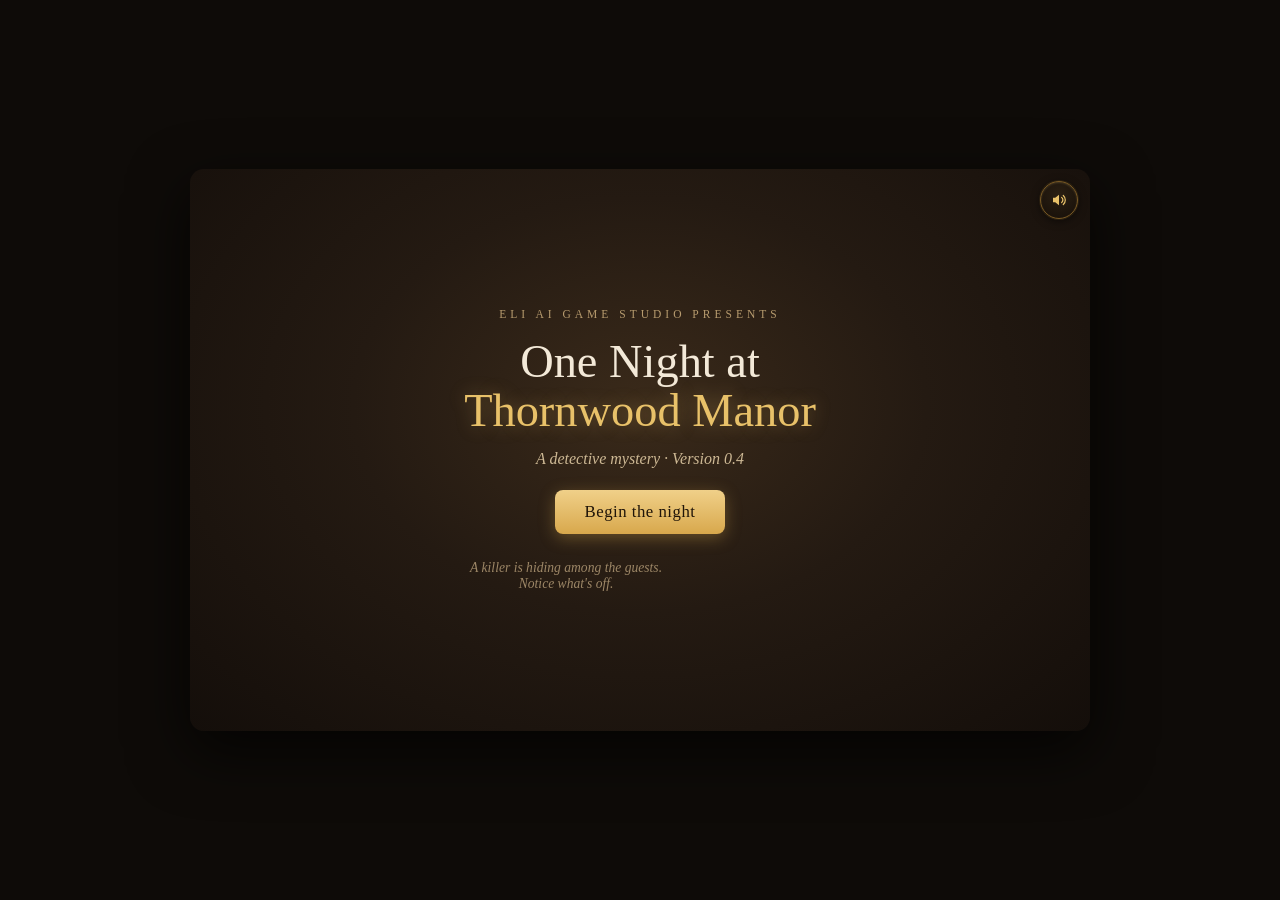
==== game/index.html @ fec0972e "Module 7 COMPLETE: World Builder unlocked, game -> Version 0.4 Eli art-directed his game's whole loo" ====
<!DOCTYPE html>
<!--
  One Night at Thornwood Manor — Version 0.1
  A tiny playable slice designed by Eli (Creative Director).
  Built by Claude Code (Lead Engineer) in Module 2 — One-Shot Power.

  This is just ONE page, ONE stylesheet, and ONE script. No frameworks.
  Software can be simple.
-->
<html lang="en">
<head>
  <meta charset="UTF-8" />
  <meta name="viewport" content="width=device-width, initial-scale=1.0" />
  <title>One Night at Thornwood Manor — v0.4</title>
  <link rel="stylesheet" href="style.css" />
</head>
<body>

  <!-- The whole game lives inside this frame -->
  <main id="game">

    <!-- Sound on/off. Some browsers only allow sound after you click, so
         the tick and murmur begin once you press "Begin the night". -->
    <button id="mute-btn" title="Sound on / off" aria-label="Sound on / off">
      <svg class="ico-sound" viewBox="0 0 24 24" width="18" height="18" fill="none"
           stroke="currentColor" stroke-width="1.6" stroke-linecap="round"
           stroke-linejoin="round" aria-hidden="true">
        <path d="M4 9v6h3l5 4V5L7 9H4z" fill="currentColor" stroke="none" />
        <path d="M15.5 8.5a5 5 0 0 1 0 7" />
        <path d="M17.7 6a8 8 0 0 1 0 12" />
      </svg>
    </button>

    <!-- ============ TITLE SCREEN ============ -->
    <section id="title-screen" class="screen active">
      <div class="title-inner">
        <p class="kicker">Eli AI Game Studio presents</p>
        <h1>One Night at<br /><span class="gold">Thornwood Manor</span></h1>
        <p class="subtitle">A detective mystery &middot; Version&nbsp;0.4</p>
        <button class="btn" id="begin-btn">Begin the night</button>
        <p class="hint">A killer is hiding among the guests. Notice what's off.</p>
      </div>
    </section>

    <!-- ============ STORY / INTRO SCREEN ============ -->
    <section id="story-screen" class="screen">
      <div class="story-inner">
        <p id="story-text" class="story-text"></p>
        <button class="btn" id="story-next">Continue</button>
      </div>
    </section>

    <!-- ============ THE FOYER (the playable room) ============ -->
    <section id="room-screen" class="screen">

      <!-- The room itself: warm, cozy, hiding one thing that's wrong -->
      <div class="room" id="foyer">
        <div class="room-label">The Grand Foyer &middot; Thornwood Manor</div>

        <!-- The SET: painted entirely in CSS (shapes + light, no image files).
             It sits BEHIND the clickable objects and ignores clicks, so the
             game plays exactly as before — it just looks like a real room now.
             Warm firelight (Version A) fights cold moonlight (a little of B). -->
        <div class="scene" aria-hidden="true">
          <div class="wall"></div>
          <div class="floor"></div>
          <div class="rug"></div>
          <div class="moonbeam"></div>
          <div class="doorway"></div>
          <!-- The grand golden chandelier — Eli's "grand & rich" centerpiece
               (Module 7). Gold arms, warm candle-glow, a slow sway. -->
          <div class="chandelier">
            <div class="chandelier-glow"></div>
            <div class="chandelier-body">
              <span class="candle"></span>
              <span class="candle"></span>
              <span class="candle"></span>
              <span class="candle"></span>
              <span class="candle"></span>
            </div>
          </div>
          <div class="hearth"><div class="chimney"></div><div class="fire-glow"></div></div>
          <div class="frame"></div>
          <div class="window"></div>
          <!-- A coat rack with a draped cloak, under the coat-rack hotspot. -->
          <div class="coatrack"><span class="cloak"></span></div>
          <!-- The great grandfather (longcase) clock, standing deep in the
               shadowy corner under the clock hotspot. Kept dark on purpose so
               the "notice what's off" puzzle stays fair. -->
          <div class="grandclock"><div class="case"></div><div class="face"></div><div class="pendulum"></div></div>
          <div class="firelight"></div>
          <div class="moonlight"></div>
          <!-- Warm light cast down from the chandelier, breathing on its own. -->
          <div class="chandelier-cast"></div>
          <div class="shadow-corner"></div>
          <div class="vignette"></div>
        </div>

        <!-- Clickable things in the room. Each has a data-object name.
             The great clock is tucked into a shadowy corner and dimmed
             (class "dim") so it blends in — you have to notice it yourself. -->
        <!-- The room's objects, now DRAWN (SVG line-art) instead of cartoon
             emojis. Each icon is sized in "em", so the existing font-size rules
             still control it — meaning the dimmed clock stays small and hidden,
             and NOTHING moved. currentColor keeps them the room's warm cream.
             (Eli's Module 6 prompt: real objects, same style, still clickable,
             don't move anything, keep the clock hidden.) -->
        <button class="hotspot" data-object="guests" style="left:14%; top:56%;">
          <svg viewBox="0 0 24 24" width="1em" height="1em" fill="none" stroke="currentColor" stroke-width="1.4" stroke-linecap="round" stroke-linejoin="round" aria-hidden="true">
            <path d="M4 4h5l-.7 4.2a1.9 1.9 0 0 1-3.6 0z" fill="currentColor" stroke="none"/><path d="M6.5 8.4V13"/><path d="M4.7 13h3.6"/>
            <path d="M15 4h5l-.7 4.2a1.9 1.9 0 0 1-3.6 0z" fill="currentColor" stroke="none"/><path d="M17.5 8.4V13"/><path d="M15.7 13h3.6"/>
          </svg><span>Guests</span></button>
        <button class="hotspot dim" data-object="fireplace" style="left:33%; top:62%;">
          <svg viewBox="0 0 24 24" width="1em" height="1em" fill="none" stroke="currentColor" stroke-width="1.4" stroke-linecap="round" stroke-linejoin="round" aria-hidden="true">
            <path d="M2.5 7h19"/><rect x="4.5" y="7" width="15" height="14" rx="1"/>
            <path d="M12 19c-2 0-3.3-1.4-3.3-3.2 0-1.7 1.2-2.6 1.7-3.6.35 1 .9.9 1.1.1.25-1.1-.3-1.9.25-2.9.6 1.3 3.5 2.4 3.5 5.1C15.3 17.5 14 19 12 19z" fill="currentColor" stroke="none"/>
          </svg><span>Fireplace</span></button>
        <button class="hotspot dim" data-object="portrait" style="left:50%; top:28%;">
          <svg viewBox="0 0 24 24" width="1em" height="1em" fill="none" stroke="currentColor" stroke-width="1.4" stroke-linecap="round" stroke-linejoin="round" aria-hidden="true">
            <rect x="4" y="3" width="16" height="18" rx="1"/><rect x="6.5" y="5.5" width="11" height="13"/>
            <circle cx="12" cy="10" r="2.1" fill="currentColor" stroke="none"/><path d="M8.2 17c0-2.3 1.7-3.6 3.8-3.6s3.8 1.3 3.8 3.6"/>
          </svg><span>Portrait</span></button>
        <button class="hotspot" data-object="coats" style="left:72%; top:58%;">
          <svg viewBox="0 0 24 24" width="1em" height="1em" fill="none" stroke="currentColor" stroke-width="1.4" stroke-linecap="round" stroke-linejoin="round" aria-hidden="true">
            <line x1="12" y1="3.6" x2="12" y2="19"/><circle cx="12" cy="3" r="1.1" fill="currentColor" stroke="none"/>
            <path d="M12 6.6c2.6 0 3 1.6 3 3.2"/><path d="M12 6.6c-2.6 0-3 1.6-3 3.2"/>
            <path d="M9 20l1.5-2M15 20l-1.5-2M12 19v1"/>
            <path d="M15 10c1.6 1.1 1.9 4.2 1 6.6h-2.2c-.7-2.1-.7-4.6.1-6.4z" fill="currentColor" stroke="none" opacity="0.8"/>
          </svg><span>Coat rack</span></button>
        <button class="hotspot dim" data-object="clock" style="left:9%; top:84%;">
          <svg viewBox="0 0 24 24" width="1em" height="1em" fill="none" stroke="currentColor" stroke-width="1.4" stroke-linecap="round" stroke-linejoin="round" aria-hidden="true">
            <rect x="7" y="2.5" width="10" height="19" rx="1.5"/><circle cx="12" cy="7.8" r="3.1"/>
            <path d="M12 7.8V6.1M12 7.8l1.5 1"/><path d="M12 13v2"/><circle cx="12" cy="16.6" r="1.5"/>
          </svg><span>&nbsp;</span></button>
        <button class="hotspot door" data-object="door" style="left:88%; top:40%;">
          <svg viewBox="0 0 24 24" width="1em" height="1em" fill="none" stroke="currentColor" stroke-width="1.4" stroke-linecap="round" stroke-linejoin="round" aria-hidden="true">
            <path d="M5 21V8.5a7 7 0 0 1 14 0V21"/><path d="M4 21h16"/>
            <path d="M8.5 8a3.5 3.5 0 0 1 7 0"/><circle cx="15.8" cy="13" r="0.95" fill="currentColor" stroke="none"/>
          </svg><span>Way deeper</span></button>
      </div>

      <!-- The detective's tools: what you're looking at, and what you've found -->
      <div class="panel">
        <div class="examine">
          <h2>Examine</h2>
          <p id="examine-text">You stand in the warm glow of the foyer. Click things to look closely, Detective.</p>
          <!-- The brass dial appears here when you click the door. -->
          <div id="dial"></div>
        </div>

        <div class="notebook">
          <h2>Detective's Notebook</h2>
          <ul id="clue-list">
            <li class="empty">No clues yet. Look closer.</li>
          </ul>
        </div>
      </div>
    </section>

    <!-- ============ WIN SCREEN ============ -->
    <section id="win-screen" class="screen">
      <div class="win-inner">
        <h1 class="gold">The way opens.</h1>
        <p id="win-text"></p>
        <p class="win-tag">The night has only begun&hellip;</p>
        <p class="version-note">That's <strong>Version&nbsp;0.4</strong> — your game with a real face: light, atmosphere, and a grand manor you art-directed yourself.</p>
        <button class="btn" id="replay-btn">Play again</button>
      </div>
    </section>

  </main>

  <!-- Our one script that makes everything work -->
  <script src="script.js"></script>
</body>
</html>
---- game/style.css ----
/* =====================================================================
   One Night at Thornwood Manor — Version 0.1
   Style: Warm · Elegant · Quietly Unsettling  (Eli's art direction)

   The look: warm lamplight and gold, with cool shadow creeping in at the
   edges. The warmth lowers your guard — so the ONE thing that's off hits
   harder. That contrast is the whole point.
   ===================================================================== */

/* ---- The basics ---- */
* {
  box-sizing: border-box;
  margin: 0;
  padding: 0;
}

body {
  font-family: Georgia, "Times New Roman", serif;
  background: #0e0b08; /* deep shadow behind the whole game */
  color: #f3e9d8;
  display: flex;
  justify-content: center;
  align-items: center;
  min-height: 100vh;
  padding: 16px;
}

/* The game frame — a cozy lit rectangle in the dark */
#game {
  position: relative;
  width: 100%;
  max-width: 900px;
  aspect-ratio: 16 / 10;
  border-radius: 14px;
  overflow: hidden;
  box-shadow: 0 20px 60px rgba(0, 0, 0, 0.7);
  /* a warm center that fades to shadow at the edges (a vignette) */
  background:
    radial-gradient(ellipse at 50% 42%, #3a2a1a 0%, #241a12 45%, #140e0a 100%);
}

/* ---- Screens: only one is visible at a time ---- */
.screen {
  position: absolute;
  inset: 0;
  display: none;
  flex-direction: column;
  justify-content: center;
  align-items: center;
  text-align: center;
  padding: 32px;
}
.screen.active {
  display: flex;
}

/* ---- Shared bits ---- */
.gold {
  color: #e8c169;
  text-shadow: 0 0 18px rgba(232, 193, 105, 0.35);
}

.btn {
  margin-top: 22px;
  padding: 12px 30px;
  font-family: Georgia, serif;
  font-size: 1.05rem;
  color: #201509;
  background: linear-gradient(#f0d089, #d8a84c);
  border: none;
  border-radius: 8px;
  cursor: pointer;
  letter-spacing: 0.5px;
  box-shadow: 0 4px 16px rgba(216, 168, 76, 0.35);
  transition: transform 0.12s ease, box-shadow 0.12s ease;
}
.btn:hover {
  transform: translateY(-2px);
  box-shadow: 0 6px 22px rgba(216, 168, 76, 0.55);
}

/* ---- Title screen ---- */
.kicker {
  text-transform: uppercase;
  letter-spacing: 4px;
  font-size: 0.72rem;
  color: #b79b6e;
  margin-bottom: 18px;
}
h1 {
  font-size: 2.9rem;
  line-height: 1.05;
  font-weight: normal;
}
.subtitle {
  margin-top: 14px;
  color: #cdb894;
  font-style: italic;
}
.hint {
  margin-top: 26px;
  font-size: 0.85rem;
  color: #9c8666;
  font-style: italic;
  max-width: 30ch;
}

/* ---- Story screen ---- */
.story-text {
  font-size: 1.35rem;
  line-height: 1.6;
  max-width: 34ch;
  color: #f3e9d8;
  min-height: 5em;
}

/* ---- The room ---- */
#room-screen {
  flex-direction: row;
  padding: 0;
  align-items: stretch;
}

.room {
  position: relative;
  flex: 1.55;
  /* warm floor + wall, a fire-lit party room */
  background:
    radial-gradient(ellipse at 50% 38%, rgba(255, 214, 140, 0.22), transparent 60%),
    linear-gradient(#2e2013 0%, #241a12 55%, #1a1109 100%);
  border-right: 2px solid #0c0906;
}

.room-label {
  position: absolute;
  top: 14px;
  left: 0;
  right: 0;
  text-align: center;
  font-style: italic;
  font-size: 0.85rem;
  color: #c9ac78;
  letter-spacing: 1px;
}

/* Each thing you can click on in the room */
.hotspot {
  position: absolute;
  transform: translate(-50%, -50%);
  display: flex;
  flex-direction: column;
  align-items: center;
  gap: 4px;
  background: transparent;
  border: none;
  cursor: pointer;
  font-size: 2.4rem;
  color: #f3e9d8;
  filter: drop-shadow(0 3px 6px rgba(0, 0, 0, 0.6));
  transition: transform 0.15s ease;
}
.hotspot span {
  font-size: 0.7rem;
  font-family: Georgia, serif;
  letter-spacing: 0.5px;
  background: rgba(20, 14, 9, 0.7);
  padding: 2px 8px;
  border-radius: 10px;
  opacity: 0;
  transition: opacity 0.15s ease;
}
.hotspot:hover {
  transform: translate(-50%, -50%) scale(1.15);
}
.hotspot:hover span {
  opacity: 1;
}

/* The clock hides in shadow until you spot it — smaller and faded so it
   blends into the dark corner. This is the "Notice What's Off" pillar:
   the clue is in plain sight, but only if you really look. */
.hotspot.dim {
  opacity: 0.4;
  font-size: 1.6rem;
}

/* The clock gets a subtle "look at me" glow ONLY after you've noticed it.
   Before that, it must blend in — the player has to spot it themselves. */
.hotspot.noticed {
  opacity: 1;
  font-size: 2.4rem;
  animation: pulse 1.8s ease-in-out infinite;
}
@keyframes pulse {
  0%, 100% { filter: drop-shadow(0 0 4px rgba(120, 170, 220, 0.4)); }
  50%      { filter: drop-shadow(0 0 16px rgba(120, 170, 220, 0.9)); }
}

/* The door pulses gold once it's unlocked */
.hotspot.door.unlocked {
  animation: pulse-gold 1.6s ease-in-out infinite;
}
@keyframes pulse-gold {
  0%, 100% { filter: drop-shadow(0 0 5px rgba(232, 193, 105, 0.5)); }
  50%      { filter: drop-shadow(0 0 20px rgba(232, 193, 105, 1)); }
}

/* =====================================================================
   THE SET — the room, painted in pure CSS (Module 3, Change #3).
   "Warm & Polished, with a little Moody & Cinematic." Cozy golden firelight
   and wood, plus cold moonlight and shadow creeping in so it never feels safe.
   Every layer ignores clicks (pointer-events: none) so the game is unchanged.
   ===================================================================== */
.scene {
  position: absolute;
  inset: 0;
  z-index: 0;
  overflow: hidden;
  pointer-events: none;
}

/* Wood-paneled wall (top ~62%) with vertical wainscot lines + a chair rail. */
.wall {
  position: absolute;
  left: 0; right: 0; top: 0; height: 62%;
  background:
    /* deep mahogany grain */
    repeating-linear-gradient(90deg, rgba(0,0,0,0.22) 0 2px, transparent 2px 86px),
    /* a faint gilt pinstripe between the panels */
    repeating-linear-gradient(90deg, rgba(201,162,74,0.06) 43px 45px, transparent 45px 86px),
    /* rich, warm mahogany wood */
    linear-gradient(#4a3020 0%, #3a2416 58%, #2a1810 100%);
  box-shadow: inset 0 -8px 14px rgba(0,0,0,0.5), inset 0 44px 70px rgba(120,72,30,0.10);
}
.wall::before { /* gilded crown molding running along the top of the wall */
  content: "";
  position: absolute;
  left: 0; right: 0; top: 0; height: 8px;
  background: linear-gradient(#e8c169, #c9a24a 45%, #7a5a24);
  box-shadow: 0 3px 8px rgba(0,0,0,0.45);
}
.wall::after { /* the chair rail — a gilded molding line near the floor */
  content: "";
  position: absolute;
  left: 0; right: 0; bottom: 0; height: 6px;
  background: linear-gradient(#c9a24a, #8a6a2e 40%, #241a10);
}

/* The floor — dark wood planks receding into the dark. */
.floor {
  position: absolute;
  left: 0; right: 0; top: 62%; bottom: 0;
  background:
    repeating-linear-gradient(90deg, rgba(0,0,0,0.24) 0 3px, transparent 3px 64px),
    linear-gradient(#3a2413 0%, #241609 70%, #140c06 100%);
}

/* A warm patterned rug on the floor. */
.rug {
  position: absolute;
  left: 50%; top: 82%;
  transform: translate(-50%, -50%);
  width: 54%; height: 26%;
  border-radius: 50%;
  background:
    /* faint concentric weave */
    repeating-radial-gradient(ellipse at center, transparent 0 7px, rgba(0,0,0,0.05) 7px 9px),
    radial-gradient(ellipse at center, rgba(185,45,52,0.5), rgba(120,28,34,0.42) 55%, rgba(78,20,24,0.5) 72%, transparent 78%);
  box-shadow: inset 0 0 34px rgba(0,0,0,0.5), inset 0 0 0 5px rgba(201,162,74,0.16);
}
.rug::before { /* an ornate gold border ring woven into the rug */
  content: "";
  position: absolute;
  inset: 12% 9%;
  border-radius: 50%;
  border: 2px solid rgba(201,162,74,0.3);
  box-shadow: inset 0 0 0 4px rgba(120,28,34,0.35), inset 0 0 0 6px rgba(201,162,74,0.12);
}
.rug::after { /* a woven medallion in the centre */
  content: "";
  position: absolute;
  top: 50%; left: 50%;
  transform: translate(-50%, -50%);
  width: 32%; height: 50%;
  border-radius: 50%;
  background: radial-gradient(ellipse at center, rgba(201,162,74,0.22), rgba(185,45,52,0.12) 55%, transparent 68%);
  box-shadow: 0 0 0 2px rgba(201,162,74,0.16);
}

/* An arched oak doorway — the "way deeper". Sits under the 🚪 hotspot. */
.doorway {
  position: absolute;
  left: 88%; top: 45%;
  transform: translate(-50%, -50%);
  width: 8%; height: 39%;
  background: linear-gradient(#1c130b, #0a0705);
  border: 3px solid #3a2c18;
  border-radius: 46px 46px 4px 4px;
  box-shadow: inset 0 0 22px rgba(0,0,0,0.85), 0 6px 18px rgba(0,0,0,0.55);
}
.doorway::before { /* a gilded arched frame around the door */
  content: "";
  position: absolute;
  inset: -6px;
  border: 2px solid #7a5a24;
  border-radius: 50px 50px 5px 5px;
  box-shadow: 0 0 0 1px rgba(201,162,74,0.25), inset 0 0 10px rgba(0,0,0,0.6);
}
.doorway::after { /* two sunken panels + a faint warm sliver at the seam */
  content: "";
  position: absolute;
  inset: 12% 20% 7% 20%;
  border: 1px solid rgba(201,162,74,0.20);
  border-radius: 28px 28px 2px 2px;
  background:
    linear-gradient(90deg, transparent 47%, rgba(255,180,90,0.10) 49% 51%, transparent 53%),
    linear-gradient(180deg, rgba(255,240,210,0.04), transparent 34%);
}

/* The grand golden chandelier hanging over the foyer — Eli's "grand & rich"
   centerpiece (Module 7). A gold ring, five candle-flames, a warm halo, and a
   slow sway. Pure CSS, no images. Sits behind the clickable objects (z-index 0)
   so gameplay is unchanged. */
.chandelier {
  position: absolute;
  top: -1%; left: 50%;
  width: 22%; height: 26%;
  transform: translateX(-50%);
  transform-origin: top center;
  animation: sway 7s ease-in-out infinite;
}
.chandelier::before { /* the chain up to the ceiling */
  content: "";
  position: absolute;
  top: 0; left: 50%;
  transform: translateX(-50%);
  width: 2px; height: 30%;
  background: linear-gradient(#2a2012, #c9a24a);
}
.chandelier-glow { /* the warm pool of candlelight it throws */
  position: absolute;
  top: 12%; left: 50%;
  transform: translateX(-50%);
  width: 210%; height: 210%;
  background: radial-gradient(ellipse at 50% 34%,
              rgba(255,196,104,0.20), rgba(255,168,66,0.06) 46%, transparent 66%);
  animation: glowpulse 3.8s ease-in-out infinite;
}
.chandelier-body { /* the gold frame */
  position: absolute;
  top: 30%; left: 50%;
  transform: translateX(-50%);
  width: 74%; height: 42%;
  border: 2px solid #c9a24a;
  border-top: none;
  border-radius: 8px 8px 52% 52% / 8px 8px 90% 90%;
  box-shadow: inset 0 0 10px rgba(201,162,74,0.4), 0 3px 10px rgba(0,0,0,0.5);
}
.chandelier-body::before { /* the top gold crown ring */
  content: "";
  position: absolute;
  top: -7px; left: 50%;
  transform: translateX(-50%);
  width: 32%; height: 10px;
  border: 2px solid #c9a24a;
  border-radius: 50%;
}
.candle { /* a candle-flame on the ring */
  position: absolute;
  top: 62%;
  width: 7px; height: 7px;
  border-radius: 50%;
  background: radial-gradient(circle at 50% 40%, #fff3c4, #ffbb4a 55%, #e8781e 82%, transparent);
  box-shadow: 0 0 9px 3px rgba(255,172,74,0.6);
  animation: flicker 1.6s ease-in-out infinite;
}
.candle:nth-child(1) { left: 6%;  animation-delay: 0s;    }
.candle:nth-child(2) { left: 28%; animation-delay: 0.4s;  }
.candle:nth-child(3) { left: 50%; top: 52%; animation-delay: 0.8s; }
.candle:nth-child(4) { left: 72%; animation-delay: 0.25s; }
.candle:nth-child(5) { left: 92%; animation-delay: 0.6s;  }
@keyframes sway {
  0%, 100% { transform: translateX(-50%) rotate(-1deg); }
  50%      { transform: translateX(-50%) rotate(1deg); }
}

/* The fireplace — a dark hearth with a living, flickering fire. Under the 🔥. */
.hearth {
  position: absolute;
  left: 33%; top: 55%;
  transform: translate(-50%, -50%);
  width: 20%; height: 22%;
  background: linear-gradient(#1a120b, #0d0805);
  border: 4px solid #2e2114;
  border-radius: 8px 8px 4px 4px;
  /* gold jambs + lintel framing the fire opening */
  box-shadow: inset 0 0 20px rgba(0,0,0,0.9), inset 0 0 0 3px rgba(201,162,74,0.28);
}
.hearth::before { /* a grand mantel shelf with a gold cornice, overhanging the fire */
  content: "";
  position: absolute;
  top: -16%; left: -20%; right: -20%;
  height: 14%;
  background: linear-gradient(#5a4224, #3a2a16 60%, #2e2114);
  border-top: 2px solid #e8c169;
  border-bottom: 2px solid #7a5a24;
  border-radius: 4px;
  box-shadow: 0 5px 12px rgba(0,0,0,0.55), inset 0 1px 0 rgba(232,193,105,0.4);
}
.hearth .chimney { /* a grand chimney breast rising from the mantel to the ceiling */
  position: absolute;
  bottom: 116%; left: 15%; right: 15%;
  height: 188%;
  background:
    linear-gradient(90deg, rgba(0,0,0,0.28), transparent 14%, transparent 86%, rgba(0,0,0,0.3)),
    linear-gradient(#4a3524, #372817);
  border-left: 2px solid #7a5a24;
  border-right: 2px solid #7a5a24;
  border-radius: 2px;
  box-shadow: inset 0 0 18px rgba(0,0,0,0.45), 0 0 0 1px rgba(201,162,74,0.12);
}
.hearth .chimney::before { /* a gilded cornice where the breast meets the ceiling */
  content: "";
  position: absolute;
  top: 0; left: -8%; right: -8%;
  height: 5%;
  background: linear-gradient(#5a4224, #2e2114);
  border-top: 2px solid #c9a24a;
  border-radius: 2px;
  box-shadow: 0 2px 6px rgba(0,0,0,0.4);
}
.hearth::after { /* warm glow spilling into the room */
  content: "";
  position: absolute;
  left: 50%; top: 45%;
  transform: translate(-50%, -50%);
  width: 360%; height: 360%;
  background: radial-gradient(ellipse at center, rgba(255,150,60,0.18), transparent 62%);
  animation: glowpulse 3.4s ease-in-out infinite;
}
.fire-glow {
  position: absolute;
  inset: 28% 16% 8% 16%;
  border-radius: 40% 40% 30% 30%;
  background: radial-gradient(ellipse at 50% 85%, #ffd27a, #ff8a1e 38%, #c23c08 68%, transparent 80%);
  filter: blur(3px);
  animation: flicker 1.5s ease-in-out infinite;
}
@keyframes flicker {
  0%, 100% { opacity: 0.85; transform: scaleY(1); }
  25%      { opacity: 1;    transform: scaleY(1.07); }
  50%      { opacity: 0.72; transform: scaleY(0.95); }
  75%      { opacity: 0.95; transform: scaleY(1.03); }
}
@keyframes glowpulse {
  0%, 100% { opacity: 0.8; }
  50%      { opacity: 1; }
}

/* A gilded portrait frame on the wall, under the 🖼️ hotspot. */
.frame {
  position: absolute;
  left: 50%; top: 28%;
  transform: translate(-50%, -50%);
  width: 12%; height: 23%;
  background: linear-gradient(#2b2233, #1a1426);
  border: 6px solid #7a5a24;
  border-radius: 4px;
  box-shadow: 0 0 0 2px #3a2c14, 0 6px 20px rgba(0,0,0,0.6), inset 0 0 26px rgba(0,0,0,0.7);
}

/* A tall window with cold night beyond it — the source of the moonlight. */
.window {
  position: absolute;
  top: 8%; left: 69%;
  width: 14%; height: 34%;
  background: linear-gradient(#2b3856, #1a2440);
  border: 4px solid #241a12;
  border-radius: 7px 7px 0 0;
  box-shadow: 0 0 26px rgba(150,180,230,0.22), inset 0 0 18px rgba(0,0,0,0.5);
}
.window::before { /* window bars (muntins): a cross of panes */
  content: "";
  position: absolute;
  inset: 0;
  background:
    linear-gradient(90deg, transparent 47%, #241a12 47% 53%, transparent 53%),
    linear-gradient(180deg, transparent 47%, #241a12 47% 53%, transparent 53%);
}

/* A cold shaft of moonlight falling from the window across the room. */
.moonbeam {
  position: absolute;
  top: 9%; left: 58%;
  width: 22%; height: 74%;
  background: linear-gradient(180deg, rgba(160,190,235,0.18), rgba(160,190,235,0.05) 65%, transparent);
  transform: skewX(-16deg);
  filter: blur(3px);
}

/* The great grandfather clock, standing in the shadowy corner under the clock
   hotspot (Module 7). Painted DARK so it stays hidden — you have to look for it,
   the same fairness rule Eli set in Module 6. Faint firelight just catches the
   brass face if you look closely. */
.grandclock {
  position: absolute;
  left: 9%; top: 78%;
  transform: translate(-50%, -50%);
  width: 8%; height: 42%;
}
.grandclock .case { /* the tall mahogany case with an arched hood */
  position: absolute;
  inset: 0;
  background: linear-gradient(#241810, #150d07);
  border: 2px solid #2e2013;
  border-radius: 46% 46% 4px 4px / 13% 13% 2px 2px;
  box-shadow: inset 0 0 14px rgba(0,0,0,0.8);
}
.grandclock .face { /* the brass clock face near the top of the hood */
  position: absolute;
  top: 5%; left: 50%;
  transform: translateX(-50%);
  width: 66%; aspect-ratio: 1;
  border-radius: 50%;
  background: radial-gradient(circle at 50% 45%, #4a3c20, #241a0e 72%);
  border: 2px solid #4a3818;
  box-shadow: inset 0 0 6px rgba(0,0,0,0.7);
}
.grandclock .pendulum { /* the pendulum bob, swinging slowly in the waist */
  position: absolute;
  bottom: 16%; left: 50%;
  width: 15%; aspect-ratio: 1;
  border-radius: 50%;
  background: radial-gradient(circle, #5a4622, #2e2210);
  opacity: 0.75;
  transform-origin: 50% -240%;
  animation: pendulum 2.4s ease-in-out infinite;
}
@keyframes pendulum {
  0%, 100% { transform: translateX(-50%) rotate(6deg); }
  50%      { transform: translateX(-50%) rotate(-6deg); }
}

/* A coat rack with a draped cloak, under the coat-rack hotspot (Module 7). */
.coatrack {
  position: absolute;
  left: 72%; top: 55%;
  transform: translate(-50%, -50%);
  width: 9%; height: 36%;
}
.coatrack::before { /* the mahogany pole */
  content: "";
  position: absolute;
  left: 50%; top: 0;
  transform: translateX(-50%);
  width: 3px; height: 100%;
  background: linear-gradient(#4a3320, #2a1c10);
  box-shadow: 1px 0 2px rgba(0,0,0,0.5);
}
.coatrack::after { /* the tripod base on the floor */
  content: "";
  position: absolute;
  left: 50%; bottom: 0;
  transform: translateX(-50%);
  width: 52%; height: 5%;
  border-radius: 50%;
  background: radial-gradient(ellipse at center, #3a2818, transparent 72%);
}
.coatrack .cloak { /* a deep-crimson cloak hanging on a gold hook */
  position: absolute;
  top: 12%; left: 50%;
  width: 66%; height: 58%;
  background: linear-gradient(160deg, #5a1f24, #3a1418 58%, #240c10);
  border-radius: 46% 22% 38% 52% / 62% 30% 44% 72%;
  box-shadow: inset 0 0 12px rgba(0,0,0,0.55), inset 6px 0 10px rgba(0,0,0,0.4);
  transform: rotate(4deg);
}
.coatrack .cloak::before { /* the little gold hook it hangs from */
  content: "";
  position: absolute;
  top: -10%; left: -6%;
  width: 22%; height: 22%;
  border: 2px solid #c9a24a;
  border-bottom: none; border-left: none;
  border-radius: 0 60% 0 0;
}

/* Two lights fighting: warm firelight from the left, cold moonlight from the
   right. This is "A with a bit of B" made of light. */
.firelight {
  position: absolute; inset: 0;
  background: radial-gradient(ellipse at 30% 62%, rgba(255,150,60,0.16), transparent 48%);
  animation: firelightpulse 2.6s ease-in-out infinite;
}
/* An irregular flicker, so the firelight jitters on the room like a real fire. */
@keyframes firelightpulse {
  0%   { opacity: 0.82; }
  18%  { opacity: 1;    }
  33%  { opacity: 0.74; }
  48%  { opacity: 0.96; }
  66%  { opacity: 0.80; }
  82%  { opacity: 0.92; }
  100% { opacity: 0.85; }
}
/* The chandelier's warm pool spilling down into the room, breathing slowly and
   OFFSET from the fire — so the two light sources feel alive independently. */
.chandelier-cast {
  position: absolute; inset: 0;
  background: radial-gradient(ellipse 62% 56% at 50% 5%,
              rgba(255,196,110,0.15), rgba(255,170,70,0.05) 40%, transparent 66%);
  animation: chandelierpulse 5s ease-in-out infinite;
}
@keyframes chandelierpulse {
  0%, 100% { opacity: 0.72; }
  50%      { opacity: 1;    }
}
.moonlight {
  position: absolute; inset: 0;
  background: radial-gradient(ellipse at 72% 22%, rgba(150,180,230,0.12), transparent 46%);
}

/* Deep shadow pooling in the bottom-left corner — where the clock hides. It
   keeps the "Notice What's Off" puzzle honest AND adds the cinematic dread. */
.shadow-corner {
  position: absolute;
  left: 0; bottom: 0;
  width: 30%; height: 38%;
  background: radial-gradient(ellipse at 0% 100%, rgba(0,0,0,0.62), transparent 72%);
}

/* A heavy vignette closing in on the edges (the "bit of B"). */
.vignette {
  position: absolute; inset: 0;
  background: radial-gradient(ellipse at 42% 46%, transparent 38%, rgba(8,5,3,0.5) 82%, rgba(3,2,1,0.85) 100%);
}

/* Keep the clickable objects and the label ABOVE the painted set. */
.room-label { z-index: 3; }
.hotspot { z-index: 2; }

/* ---- The side panel: Examine + Notebook ---- */
.panel {
  flex: 1;
  display: flex;
  flex-direction: column;
  background: linear-gradient(#1c140d, #140e08);
  padding: 22px 20px;
  gap: 20px;
  overflow-y: auto;
}
.panel h2 {
  font-size: 0.78rem;
  text-transform: uppercase;
  letter-spacing: 2px;
  color: #b79b6e;
  margin-bottom: 10px;
  border-bottom: 1px solid #3a2c1c;
  padding-bottom: 6px;
  font-weight: normal;
}
.examine p {
  font-size: 1rem;
  line-height: 1.55;
  color: #ede1cc;
}

/* ---- The brass dial (the door's code entry, built into the room) ---- */
#dial {
  margin-top: 14px;
  display: flex;
  flex-wrap: wrap;
  gap: 8px;
  align-items: center;
}
.dial-input {
  font-family: Georgia, serif;
  font-size: 1.05rem;
  letter-spacing: 3px;
  padding: 8px 12px;
  width: 150px;
  color: #f3e9d8;
  background: #120c07;
  border: 1px solid #6b5325;
  border-radius: 6px;
  outline: none;
}
.dial-input:focus {
  border-color: #e8c169;
  box-shadow: 0 0 10px rgba(232, 193, 105, 0.35);
}
.dial-btn {
  font-family: Georgia, serif;
  font-size: 0.95rem;
  padding: 8px 18px;
  color: #201509;
  background: linear-gradient(#f0d089, #d8a84c);
  border: none;
  border-radius: 6px;
  cursor: pointer;
  box-shadow: 0 3px 12px rgba(216, 168, 76, 0.3);
  transition: transform 0.12s ease;
}
.dial-btn:hover { transform: translateY(-2px); }
.dial-msg {
  flex-basis: 100%;
  margin: 2px 0 0;
  min-height: 1em;
  font-style: italic;
  font-size: 0.9rem;
  color: #cf9b7a;
}

.notebook { flex: 1; }
#clue-list {
  list-style: none;
}
#clue-list li {
  font-size: 0.95rem;
  line-height: 1.45;
  padding: 8px 10px;
  margin-bottom: 8px;
  background: rgba(232, 193, 105, 0.08);
  border-left: 3px solid #e8c169;
  border-radius: 4px;
}
#clue-list li.empty {
  background: transparent;
  border-left: 3px solid #3a2c1c;
  color: #7d6b4e;
  font-style: italic;
}

/* ---- Win screen ---- */
.win-inner { max-width: 40ch; }
.win-inner h1 { font-size: 2.6rem; margin-bottom: 18px; }
#win-text {
  font-size: 1.15rem;
  line-height: 1.6;
  color: #ede1cc;
}
.win-tag {
  margin-top: 20px;
  font-style: italic;
  color: #c9ac78;
  font-size: 1.2rem;
}
.version-note {
  margin-top: 26px;
  font-size: 0.85rem;
  color: #9c8666;
}

/* ---- Sound on/off button ---- */
#mute-btn {
  position: absolute;
  top: 12px;
  right: 12px;
  z-index: 10;
  width: 38px;
  height: 38px;
  display: flex;
  align-items: center;
  justify-content: center;
  line-height: 1;
  /* A little brass fixture on the wall — warm shadow, a brass rim, and a
     glowing gold icon, so it matches the great clock and the gold accents
     instead of sitting on top of the game. */
  background: radial-gradient(circle at 50% 36%, #2a1f12, #160f09);
  border: 1px solid #7a5a24;
  border-radius: 50%;
  cursor: pointer;
  color: #e8c169;
  box-shadow: 0 0 0 1px rgba(58, 44, 20, 0.6),
              0 2px 8px rgba(0, 0, 0, 0.55),
              inset 0 1px 2px rgba(240, 208, 137, 0.18);
  transition: transform 0.12s ease, border-color 0.12s ease, color 0.12s ease;
}
#mute-btn:hover {
  transform: scale(1.1);
  border-color: #e8c169;
  color: #f0d089;
}

/* ---- Small screens ---- */
@media (max-width: 640px) {
  #game { aspect-ratio: auto; height: 88vh; }
  #room-screen { flex-direction: column; }
  .room { min-height: 45%; }
  h1 { font-size: 2rem; }
}
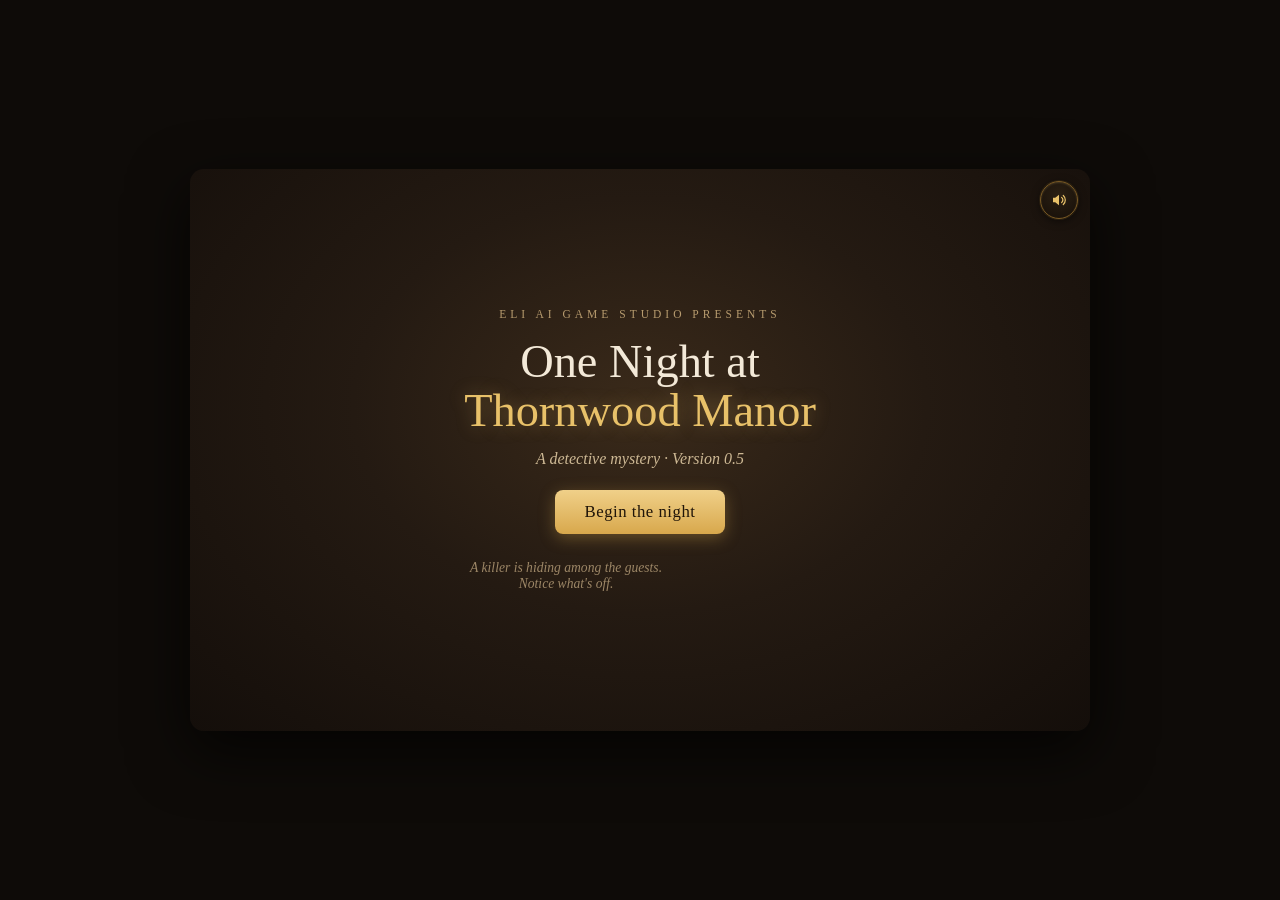
==== commit 8ced9656: "Module 8 COMPLETE: Game Designer unlocked, game -> Version 0.5 Eli designed his next room + puzzle h" ====
--- a/game/index.html
+++ b/game/index.html
@@ -11,7 +11,7 @@
 <head>
   <meta charset="UTF-8" />
   <meta name="viewport" content="width=device-width, initial-scale=1.0" />
-  <title>One Night at Thornwood Manor — v0.4</title>
+  <title>One Night at Thornwood Manor — v0.5</title>
   <link rel="stylesheet" href="style.css" />
 </head>
 <body>
@@ -36,7 +36,7 @@
       <div class="title-inner">
         <p class="kicker">Eli AI Game Studio presents</p>
         <h1>One Night at<br /><span class="gold">Thornwood Manor</span></h1>
-        <p class="subtitle">A detective mystery &middot; Version&nbsp;0.4</p>
+        <p class="subtitle">A detective mystery &middot; Version&nbsp;0.5</p>
         <button class="btn" id="begin-btn">Begin the night</button>
         <p class="hint">A killer is hiding among the guests. Notice what's off.</p>
       </div>
@@ -163,7 +163,7 @@
         <h1 class="gold">The way opens.</h1>
         <p id="win-text"></p>
         <p class="win-tag">The night has only begun&hellip;</p>
-        <p class="version-note">That's <strong>Version&nbsp;0.4</strong> — your game with a real face: light, atmosphere, and a grand manor you art-directed yourself.</p>
+        <p class="version-note">That's <strong>Version&nbsp;0.5</strong> — sharpened by your own game-designer eye, with the setup for your next room quietly planted.</p>
         <button class="btn" id="replay-btn">Play again</button>
       </div>
     </section>
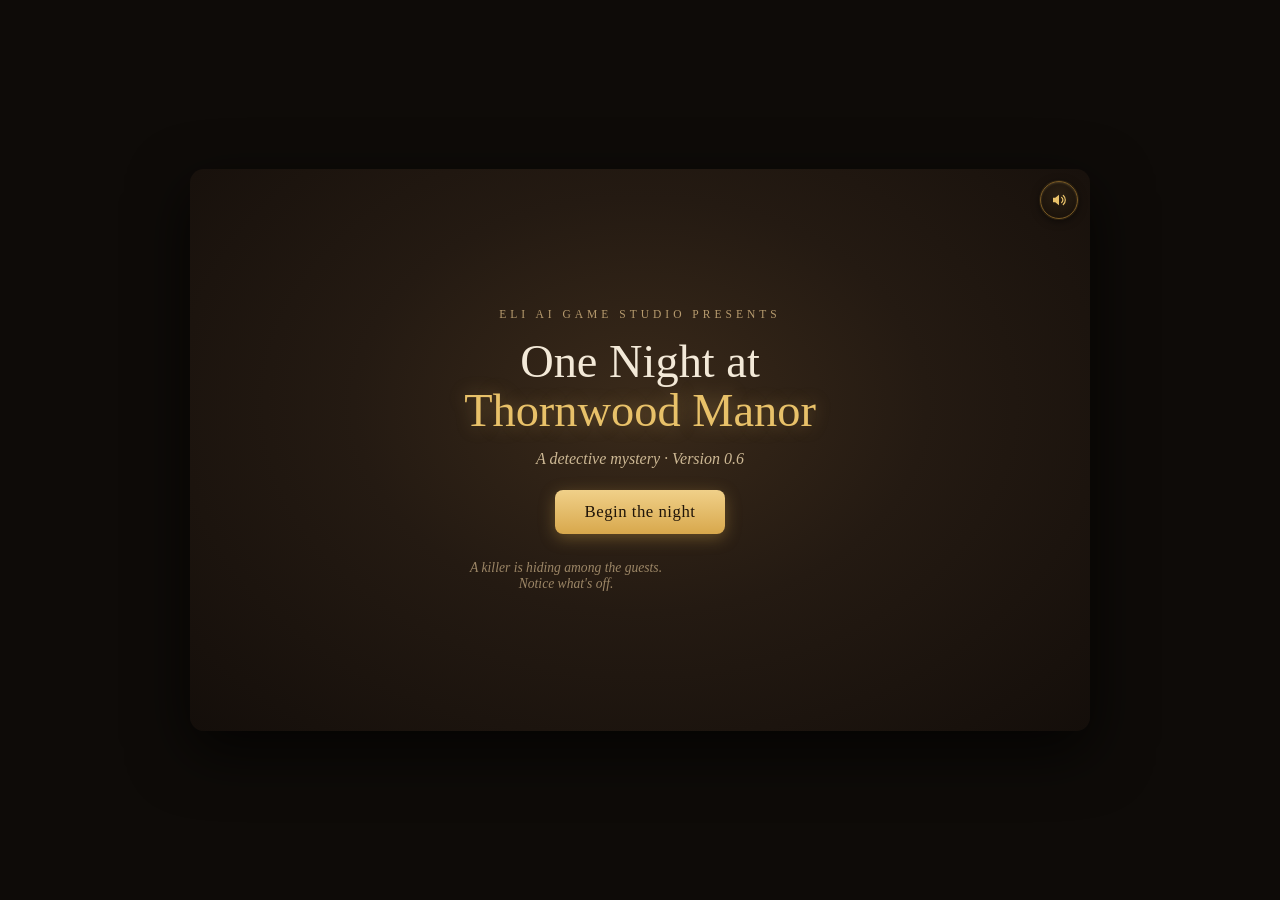
==== commit 06fbebdc: "Bonus Mission complete: Concept Artist unlocked, game -> Version 0.6 Eli finished the Paint Your Wor" ====
--- a/game/index.html
+++ b/game/index.html
@@ -11,7 +11,7 @@
 <head>
   <meta charset="UTF-8" />
   <meta name="viewport" content="width=device-width, initial-scale=1.0" />
-  <title>One Night at Thornwood Manor — v0.5</title>
+  <title>One Night at Thornwood Manor — v0.6</title>
   <link rel="stylesheet" href="style.css" />
 </head>
 <body>
@@ -36,7 +36,7 @@
       <div class="title-inner">
         <p class="kicker">Eli AI Game Studio presents</p>
         <h1>One Night at<br /><span class="gold">Thornwood Manor</span></h1>
-        <p class="subtitle">A detective mystery &middot; Version&nbsp;0.5</p>
+        <p class="subtitle">A detective mystery &middot; Version&nbsp;0.6</p>
         <button class="btn" id="begin-btn">Begin the night</button>
         <p class="hint">A killer is hiding among the guests. Notice what's off.</p>
       </div>
@@ -85,9 +85,11 @@
           <!-- A coat rack with a draped cloak, under the coat-rack hotspot. -->
           <div class="coatrack"><span class="cloak"></span></div>
           <!-- The great grandfather (longcase) clock, standing deep in the
-               shadowy corner under the clock hotspot. Kept dark on purpose so
+               shadowy corner under the clock hotspot. Now a REAL painted art
+               asset (assets/grandfather-clock.png) that Eli art-directed and
+               generated with AI in the Bonus Mission — kept dark on purpose so
                the "notice what's off" puzzle stays fair. -->
-          <div class="grandclock"><div class="case"></div><div class="face"></div><div class="pendulum"></div></div>
+          <div class="grandclock"></div>
           <div class="firelight"></div>
           <div class="moonlight"></div>
           <!-- Warm light cast down from the chandelier, breathing on its own. -->
@@ -144,6 +146,10 @@
         <div class="examine">
           <h2>Examine</h2>
           <p id="examine-text">You stand in the warm glow of the foyer. Click things to look closely, Detective.</p>
+          <!-- A real painted clue appears here when you find one (e.g. the gold
+               pocket watch under the portrait — an AI art asset Eli made in the
+               Bonus Mission). Hidden until there's something to show. -->
+          <img id="examine-image" alt="A clue you've found, seen up close" hidden />
           <!-- The brass dial appears here when you click the door. -->
           <div id="dial"></div>
         </div>
@@ -162,8 +168,14 @@
       <div class="win-inner">
         <h1 class="gold">The way opens.</h1>
         <p id="win-text"></p>
+        <!-- The KILLER's portrait — a real art asset Eli directed in the Bonus
+             Mission (assets/killer-portrait.png). Kept HIDDEN on purpose: showing
+             the killer's face would spoil the whole mystery, so — Eli's own
+             design call — she is loaded and reserved here for the future
+             UNMASKING ending, and never shown during play. -->
+        <img id="killer-reveal" class="killer-reveal" src="assets/killer-portrait.png" alt="The killer, unmasked — revealed only when the case is finally cracked" hidden />
         <p class="win-tag">The night has only begun&hellip;</p>
-        <p class="version-note">That's <strong>Version&nbsp;0.5</strong> — sharpened by your own game-designer eye, with the setup for your next room quietly planted.</p>
+        <p class="version-note">That's <strong>Version&nbsp;0.6</strong> — your first real art assets, painted by an AI you directed: a grandfather clock and a golden pocket-watch in the room, the host hung on the wall, and a killer kept hidden until the end.</p>
         <button class="btn" id="replay-btn">Play again</button>
       </div>
     </section>
--- a/game/style.css
+++ b/game/style.css
@@ -457,17 +457,29 @@
   50%      { opacity: 1; }
 }
 
-/* A gilded portrait frame on the wall, under the 🖼️ hotspot. */
+/* A gilded portrait frame on the wall, under the 🖼️ hotspot. It now holds a
+   REAL painted portrait of the murdered host — an AI art asset Eli directed in
+   the Bonus Mission (assets/host-portrait.png): the graying, grinning host
+   raising his golden goblet, mid-toast, the setup for the library-statue puzzle
+   he designed in Module 8. */
 .frame {
   position: absolute;
-  left: 50%; top: 28%;
+  left: 50%; top: 27%;
   transform: translate(-50%, -50%);
-  width: 12%; height: 23%;
+  width: 13%; height: 27%;
   background: linear-gradient(#2b2233, #1a1426);
+  background-image: url('assets/host-portrait.png');
+  background-size: cover;
+  background-position: center 22%;   /* keep his face + raised goblet in view */
   border: 6px solid #7a5a24;
   border-radius: 4px;
   box-shadow: 0 0 0 2px #3a2c14, 0 6px 20px rgba(0,0,0,0.6), inset 0 0 26px rgba(0,0,0,0.7);
 }
+
+/* The portrait hotspot no longer needs its placeholder picture-icon — a REAL
+   painted portrait of the host now fills the frame. Hide the icon so it doesn't
+   sit on his face, but keep the button's size and its clickable area intact. */
+.hotspot[data-object="portrait"] svg { opacity: 0; }
 
 /* A tall window with cold night beyond it — the source of the moonlight. */
 .window {
@@ -499,46 +511,26 @@
 }
 
 /* The great grandfather clock, standing in the shadowy corner under the clock
-   hotspot (Module 7). Painted DARK so it stays hidden — you have to look for it,
-   the same fairness rule Eli set in Module 6. Faint firelight just catches the
-   brass face if you look closely. */
+   hotspot. This is now a REAL painted art asset — Eli directed it and generated
+   it with AI in the Bonus Mission (assets/grandfather-clock.png). It replaces
+   the old CSS-drawn clock, but stays DARK so it hides in the shadowy corner —
+   the same fairness rule Eli set in Module 6. The brightness/contrast filter
+   sinks it into the gloom so you still have to LOOK to spot it; faint firelight
+   just catches its brass face if you lean in close. */
 .grandclock {
   position: absolute;
-  left: 9%; top: 78%;
+  left: 10%; top: 70%;
   transform: translate(-50%, -50%);
-  width: 8%; height: 42%;
-}
-.grandclock .case { /* the tall mahogany case with an arched hood */
-  position: absolute;
-  inset: 0;
-  background: linear-gradient(#241810, #150d07);
-  border: 2px solid #2e2013;
-  border-radius: 46% 46% 4px 4px / 13% 13% 2px 2px;
-  box-shadow: inset 0 0 14px rgba(0,0,0,0.8);
-}
-.grandclock .face { /* the brass clock face near the top of the hood */
-  position: absolute;
-  top: 5%; left: 50%;
-  transform: translateX(-50%);
-  width: 66%; aspect-ratio: 1;
-  border-radius: 50%;
-  background: radial-gradient(circle at 50% 45%, #4a3c20, #241a0e 72%);
-  border: 2px solid #4a3818;
-  box-shadow: inset 0 0 6px rgba(0,0,0,0.7);
-}
-.grandclock .pendulum { /* the pendulum bob, swinging slowly in the waist */
-  position: absolute;
-  bottom: 16%; left: 50%;
-  width: 15%; aspect-ratio: 1;
-  border-radius: 50%;
-  background: radial-gradient(circle, #5a4622, #2e2210);
-  opacity: 0.75;
-  transform-origin: 50% -240%;
-  animation: pendulum 2.4s ease-in-out infinite;
-}
-@keyframes pendulum {
-  0%, 100% { transform: translateX(-50%) rotate(6deg); }
-  50%      { transform: translateX(-50%) rotate(-6deg); }
+  width: 15%; height: 58%;               /* bigger, as the Director directed */
+  background-image: url('assets/grandfather-clock.png');
+  background-size: contain;
+  background-position: center bottom;
+  background-repeat: no-repeat;
+  /* The painting now has a TRANSPARENT background (the black was cut out), so it
+     drops cleanly into the room. Kept a little shadowed so it still sits in the
+     manor's warm gloom rather than glowing, but visible now — the Director's call. */
+  filter: brightness(0.72) saturate(0.92);
+  pointer-events: none; /* the clickable clue is the .hotspot, not the picture */
 }
 
 /* A coat rack with a draped cloak, under the coat-rack hotspot (Module 7). */
@@ -663,6 +655,36 @@
   line-height: 1.55;
   color: #ede1cc;
 }
+
+/* A found clue, shown up close as a real painted asset (the gold pocket watch).
+   Framed in warm mahogany + a thin gold rim so it reads as an evidence photo,
+   with a soft glow so the cut-out object sits on the dark panel nicely. */
+#examine-image {
+  display: block;
+  width: 100%;
+  max-width: 210px;
+  margin: 14px auto 2px;
+  border-radius: 10px;
+  background: radial-gradient(circle at 50% 42%, #241811, #140d07);
+  border: 1px solid #6b4f22;
+  box-shadow: 0 6px 20px rgba(0,0,0,0.55), inset 0 0 24px rgba(0,0,0,0.6);
+  padding: 8px;
+}
+#examine-image[hidden] { display: none; }
+
+/* The killer's reveal portrait — Eli's secret. Never shown during play (that
+   would spoil the mystery). Styled here for the future unmasking ending, but
+   kept hidden until then. */
+.killer-reveal {
+  display: block;
+  width: 220px;
+  max-width: 60%;
+  margin: 16px auto 6px;
+  border-radius: 8px;
+  border: 5px solid #7a5a24;
+  box-shadow: 0 6px 24px rgba(0,0,0,0.6);
+}
+.killer-reveal[hidden] { display: none; }
 
 /* ---- The brass dial (the door's code entry, built into the room) ---- */
 #dial {
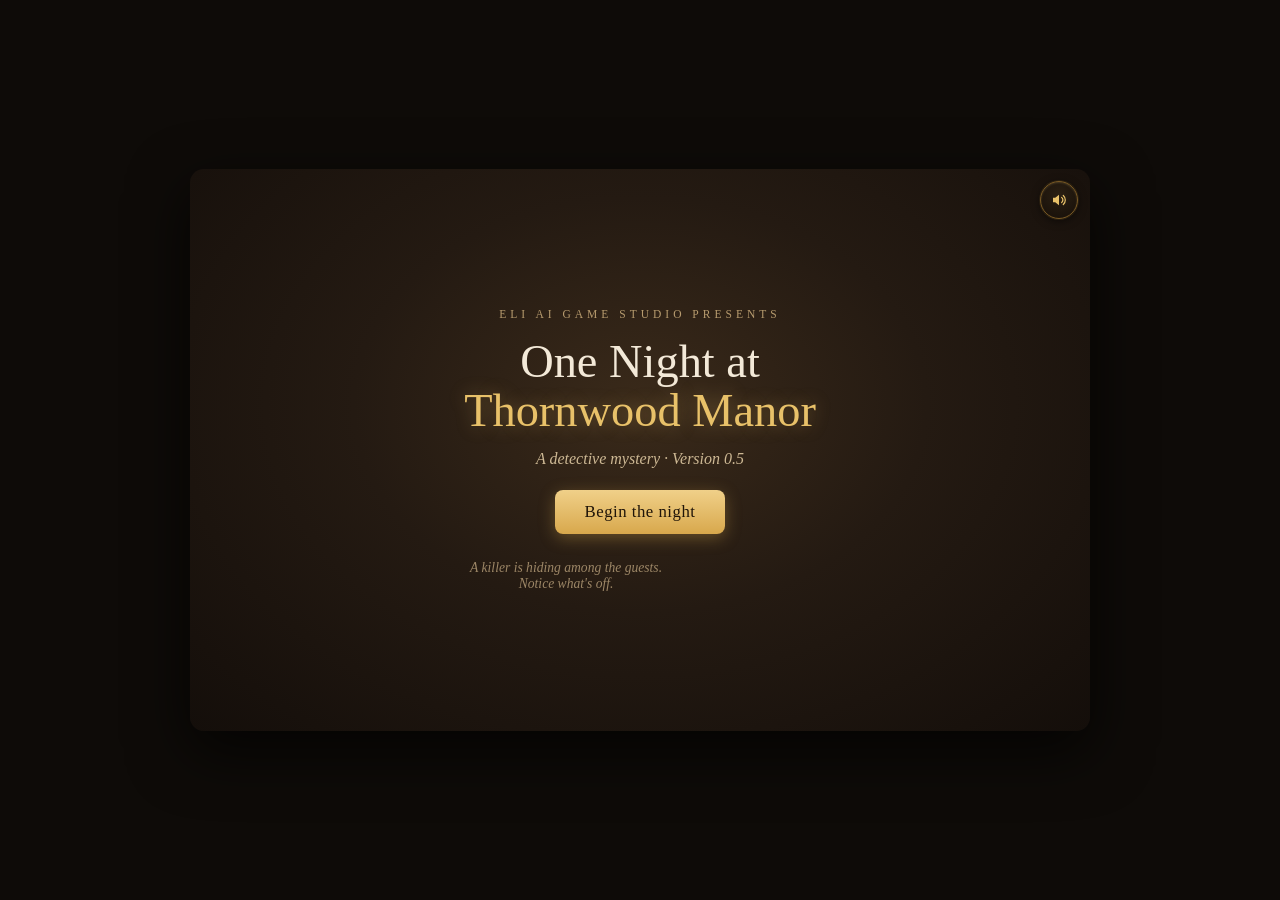
==== commit 143a4869: "Bonus Mission (WIP): wire in Eli's first AI-painted asset (foyer-bg) Eli art-directed his own image " ====
--- a/game/index.html
+++ b/game/index.html
@@ -11,7 +11,7 @@
 <head>
   <meta charset="UTF-8" />
   <meta name="viewport" content="width=device-width, initial-scale=1.0" />
-  <title>One Night at Thornwood Manor — v0.6</title>
+  <title>One Night at Thornwood Manor — v0.5</title>
   <link rel="stylesheet" href="style.css" />
 </head>
 <body>
@@ -36,7 +36,7 @@
       <div class="title-inner">
         <p class="kicker">Eli AI Game Studio presents</p>
         <h1>One Night at<br /><span class="gold">Thornwood Manor</span></h1>
-        <p class="subtitle">A detective mystery &middot; Version&nbsp;0.6</p>
+        <p class="subtitle">A detective mystery &middot; Version&nbsp;0.5</p>
         <button class="btn" id="begin-btn">Begin the night</button>
         <p class="hint">A killer is hiding among the guests. Notice what's off.</p>
       </div>
@@ -85,11 +85,9 @@
           <!-- A coat rack with a draped cloak, under the coat-rack hotspot. -->
           <div class="coatrack"><span class="cloak"></span></div>
           <!-- The great grandfather (longcase) clock, standing deep in the
-               shadowy corner under the clock hotspot. Now a REAL painted art
-               asset (assets/grandfather-clock.png) that Eli art-directed and
-               generated with AI in the Bonus Mission — kept dark on purpose so
+               shadowy corner under the clock hotspot. Kept dark on purpose so
                the "notice what's off" puzzle stays fair. -->
-          <div class="grandclock"></div>
+          <div class="grandclock"><div class="case"></div><div class="face"></div><div class="pendulum"></div></div>
           <div class="firelight"></div>
           <div class="moonlight"></div>
           <!-- Warm light cast down from the chandelier, breathing on its own. -->
@@ -107,22 +105,22 @@
              and NOTHING moved. currentColor keeps them the room's warm cream.
              (Eli's Module 6 prompt: real objects, same style, still clickable,
              don't move anything, keep the clock hidden.) -->
-        <button class="hotspot" data-object="guests" style="left:14%; top:56%;">
+        <button class="hotspot" data-object="guests" style="left:14%; top:64%;">
           <svg viewBox="0 0 24 24" width="1em" height="1em" fill="none" stroke="currentColor" stroke-width="1.4" stroke-linecap="round" stroke-linejoin="round" aria-hidden="true">
             <path d="M4 4h5l-.7 4.2a1.9 1.9 0 0 1-3.6 0z" fill="currentColor" stroke="none"/><path d="M6.5 8.4V13"/><path d="M4.7 13h3.6"/>
             <path d="M15 4h5l-.7 4.2a1.9 1.9 0 0 1-3.6 0z" fill="currentColor" stroke="none"/><path d="M17.5 8.4V13"/><path d="M15.7 13h3.6"/>
           </svg><span>Guests</span></button>
-        <button class="hotspot dim" data-object="fireplace" style="left:33%; top:62%;">
+        <button class="hotspot dim" data-object="fireplace" style="left:50%; top:64%;">
           <svg viewBox="0 0 24 24" width="1em" height="1em" fill="none" stroke="currentColor" stroke-width="1.4" stroke-linecap="round" stroke-linejoin="round" aria-hidden="true">
             <path d="M2.5 7h19"/><rect x="4.5" y="7" width="15" height="14" rx="1"/>
             <path d="M12 19c-2 0-3.3-1.4-3.3-3.2 0-1.7 1.2-2.6 1.7-3.6.35 1 .9.9 1.1.1.25-1.1-.3-1.9.25-2.9.6 1.3 3.5 2.4 3.5 5.1C15.3 17.5 14 19 12 19z" fill="currentColor" stroke="none"/>
           </svg><span>Fireplace</span></button>
-        <button class="hotspot dim" data-object="portrait" style="left:50%; top:28%;">
+        <button class="hotspot dim" data-object="portrait" style="left:50%; top:33%;">
           <svg viewBox="0 0 24 24" width="1em" height="1em" fill="none" stroke="currentColor" stroke-width="1.4" stroke-linecap="round" stroke-linejoin="round" aria-hidden="true">
             <rect x="4" y="3" width="16" height="18" rx="1"/><rect x="6.5" y="5.5" width="11" height="13"/>
             <circle cx="12" cy="10" r="2.1" fill="currentColor" stroke="none"/><path d="M8.2 17c0-2.3 1.7-3.6 3.8-3.6s3.8 1.3 3.8 3.6"/>
           </svg><span>Portrait</span></button>
-        <button class="hotspot" data-object="coats" style="left:72%; top:58%;">
+        <button class="hotspot" data-object="coats" style="left:80%; top:64%;">
           <svg viewBox="0 0 24 24" width="1em" height="1em" fill="none" stroke="currentColor" stroke-width="1.4" stroke-linecap="round" stroke-linejoin="round" aria-hidden="true">
             <line x1="12" y1="3.6" x2="12" y2="19"/><circle cx="12" cy="3" r="1.1" fill="currentColor" stroke="none"/>
             <path d="M12 6.6c2.6 0 3 1.6 3 3.2"/><path d="M12 6.6c-2.6 0-3 1.6-3 3.2"/>
@@ -134,7 +132,7 @@
             <rect x="7" y="2.5" width="10" height="19" rx="1.5"/><circle cx="12" cy="7.8" r="3.1"/>
             <path d="M12 7.8V6.1M12 7.8l1.5 1"/><path d="M12 13v2"/><circle cx="12" cy="16.6" r="1.5"/>
           </svg><span>&nbsp;</span></button>
-        <button class="hotspot door" data-object="door" style="left:88%; top:40%;">
+        <button class="hotspot door" data-object="door" style="left:91%; top:44%;">
           <svg viewBox="0 0 24 24" width="1em" height="1em" fill="none" stroke="currentColor" stroke-width="1.4" stroke-linecap="round" stroke-linejoin="round" aria-hidden="true">
             <path d="M5 21V8.5a7 7 0 0 1 14 0V21"/><path d="M4 21h16"/>
             <path d="M8.5 8a3.5 3.5 0 0 1 7 0"/><circle cx="15.8" cy="13" r="0.95" fill="currentColor" stroke="none"/>
@@ -146,10 +144,6 @@
         <div class="examine">
           <h2>Examine</h2>
           <p id="examine-text">You stand in the warm glow of the foyer. Click things to look closely, Detective.</p>
-          <!-- A real painted clue appears here when you find one (e.g. the gold
-               pocket watch under the portrait — an AI art asset Eli made in the
-               Bonus Mission). Hidden until there's something to show. -->
-          <img id="examine-image" alt="A clue you've found, seen up close" hidden />
           <!-- The brass dial appears here when you click the door. -->
           <div id="dial"></div>
         </div>
@@ -168,14 +162,8 @@
       <div class="win-inner">
         <h1 class="gold">The way opens.</h1>
         <p id="win-text"></p>
-        <!-- The KILLER's portrait — a real art asset Eli directed in the Bonus
-             Mission (assets/killer-portrait.png). Kept HIDDEN on purpose: showing
-             the killer's face would spoil the whole mystery, so — Eli's own
-             design call — she is loaded and reserved here for the future
-             UNMASKING ending, and never shown during play. -->
-        <img id="killer-reveal" class="killer-reveal" src="assets/killer-portrait.png" alt="The killer, unmasked — revealed only when the case is finally cracked" hidden />
         <p class="win-tag">The night has only begun&hellip;</p>
-        <p class="version-note">That's <strong>Version&nbsp;0.6</strong> — your first real art assets, painted by an AI you directed: a grandfather clock and a golden pocket-watch in the room, the host hung on the wall, and a killer kept hidden until the end.</p>
+        <p class="version-note">That's <strong>Version&nbsp;0.5</strong> — sharpened by your own game-designer eye, with the setup for your next room quietly planted.</p>
         <button class="btn" id="replay-btn">Play again</button>
       </div>
     </section>
--- a/game/style.css
+++ b/game/style.css
@@ -124,12 +124,13 @@
 .room {
   position: relative;
   flex: 1.55;
-  /* warm floor + wall, a fire-lit party room */
-  background:
-    radial-gradient(ellipse at 50% 38%, rgba(255, 214, 140, 0.22), transparent 60%),
-    linear-gradient(#2e2013 0%, #241a12 55%, #1a1109 100%);
+  /* Eli's AI-painted Grand Foyer (Bonus Mission — his first real art asset). */
+  background: #1a1109 url("assets/foyer-bg.png") center / cover no-repeat;
   border-right: 2px solid #0c0906;
 }
+/* The old code-painted set is switched off now that the real painting is the
+   room. (Kept in the HTML so we can flip back any time.) */
+.scene { display: none; }
 
 .room-label {
   position: absolute;
@@ -457,29 +458,17 @@
   50%      { opacity: 1; }
 }
 
-/* A gilded portrait frame on the wall, under the 🖼️ hotspot. It now holds a
-   REAL painted portrait of the murdered host — an AI art asset Eli directed in
-   the Bonus Mission (assets/host-portrait.png): the graying, grinning host
-   raising his golden goblet, mid-toast, the setup for the library-statue puzzle
-   he designed in Module 8. */
+/* A gilded portrait frame on the wall, under the 🖼️ hotspot. */
 .frame {
   position: absolute;
-  left: 50%; top: 27%;
-  transform: translate(-50%, -50%);
-  width: 13%; height: 27%;
+  left: 50%; top: 28%;
+  transform: translate(-50%, -50%);
+  width: 12%; height: 23%;
   background: linear-gradient(#2b2233, #1a1426);
-  background-image: url('assets/host-portrait.png');
-  background-size: cover;
-  background-position: center 22%;   /* keep his face + raised goblet in view */
   border: 6px solid #7a5a24;
   border-radius: 4px;
   box-shadow: 0 0 0 2px #3a2c14, 0 6px 20px rgba(0,0,0,0.6), inset 0 0 26px rgba(0,0,0,0.7);
 }
-
-/* The portrait hotspot no longer needs its placeholder picture-icon — a REAL
-   painted portrait of the host now fills the frame. Hide the icon so it doesn't
-   sit on his face, but keep the button's size and its clickable area intact. */
-.hotspot[data-object="portrait"] svg { opacity: 0; }
 
 /* A tall window with cold night beyond it — the source of the moonlight. */
 .window {
@@ -511,26 +500,46 @@
 }
 
 /* The great grandfather clock, standing in the shadowy corner under the clock
-   hotspot. This is now a REAL painted art asset — Eli directed it and generated
-   it with AI in the Bonus Mission (assets/grandfather-clock.png). It replaces
-   the old CSS-drawn clock, but stays DARK so it hides in the shadowy corner —
-   the same fairness rule Eli set in Module 6. The brightness/contrast filter
-   sinks it into the gloom so you still have to LOOK to spot it; faint firelight
-   just catches its brass face if you lean in close. */
+   hotspot (Module 7). Painted DARK so it stays hidden — you have to look for it,
+   the same fairness rule Eli set in Module 6. Faint firelight just catches the
+   brass face if you look closely. */
 .grandclock {
   position: absolute;
-  left: 10%; top: 70%;
-  transform: translate(-50%, -50%);
-  width: 15%; height: 58%;               /* bigger, as the Director directed */
-  background-image: url('assets/grandfather-clock.png');
-  background-size: contain;
-  background-position: center bottom;
-  background-repeat: no-repeat;
-  /* The painting now has a TRANSPARENT background (the black was cut out), so it
-     drops cleanly into the room. Kept a little shadowed so it still sits in the
-     manor's warm gloom rather than glowing, but visible now — the Director's call. */
-  filter: brightness(0.72) saturate(0.92);
-  pointer-events: none; /* the clickable clue is the .hotspot, not the picture */
+  left: 9%; top: 78%;
+  transform: translate(-50%, -50%);
+  width: 8%; height: 42%;
+}
+.grandclock .case { /* the tall mahogany case with an arched hood */
+  position: absolute;
+  inset: 0;
+  background: linear-gradient(#241810, #150d07);
+  border: 2px solid #2e2013;
+  border-radius: 46% 46% 4px 4px / 13% 13% 2px 2px;
+  box-shadow: inset 0 0 14px rgba(0,0,0,0.8);
+}
+.grandclock .face { /* the brass clock face near the top of the hood */
+  position: absolute;
+  top: 5%; left: 50%;
+  transform: translateX(-50%);
+  width: 66%; aspect-ratio: 1;
+  border-radius: 50%;
+  background: radial-gradient(circle at 50% 45%, #4a3c20, #241a0e 72%);
+  border: 2px solid #4a3818;
+  box-shadow: inset 0 0 6px rgba(0,0,0,0.7);
+}
+.grandclock .pendulum { /* the pendulum bob, swinging slowly in the waist */
+  position: absolute;
+  bottom: 16%; left: 50%;
+  width: 15%; aspect-ratio: 1;
+  border-radius: 50%;
+  background: radial-gradient(circle, #5a4622, #2e2210);
+  opacity: 0.75;
+  transform-origin: 50% -240%;
+  animation: pendulum 2.4s ease-in-out infinite;
+}
+@keyframes pendulum {
+  0%, 100% { transform: translateX(-50%) rotate(6deg); }
+  50%      { transform: translateX(-50%) rotate(-6deg); }
 }
 
 /* A coat rack with a draped cloak, under the coat-rack hotspot (Module 7). */
@@ -655,36 +664,6 @@
   line-height: 1.55;
   color: #ede1cc;
 }
-
-/* A found clue, shown up close as a real painted asset (the gold pocket watch).
-   Framed in warm mahogany + a thin gold rim so it reads as an evidence photo,
-   with a soft glow so the cut-out object sits on the dark panel nicely. */
-#examine-image {
-  display: block;
-  width: 100%;
-  max-width: 210px;
-  margin: 14px auto 2px;
-  border-radius: 10px;
-  background: radial-gradient(circle at 50% 42%, #241811, #140d07);
-  border: 1px solid #6b4f22;
-  box-shadow: 0 6px 20px rgba(0,0,0,0.55), inset 0 0 24px rgba(0,0,0,0.6);
-  padding: 8px;
-}
-#examine-image[hidden] { display: none; }
-
-/* The killer's reveal portrait — Eli's secret. Never shown during play (that
-   would spoil the mystery). Styled here for the future unmasking ending, but
-   kept hidden until then. */
-.killer-reveal {
-  display: block;
-  width: 220px;
-  max-width: 60%;
-  margin: 16px auto 6px;
-  border-radius: 8px;
-  border: 5px solid #7a5a24;
-  box-shadow: 0 6px 24px rgba(0,0,0,0.6);
-}
-.killer-reveal[hidden] { display: none; }
 
 /* ---- The brass dial (the door's code entry, built into the room) ---- */
 #dial {
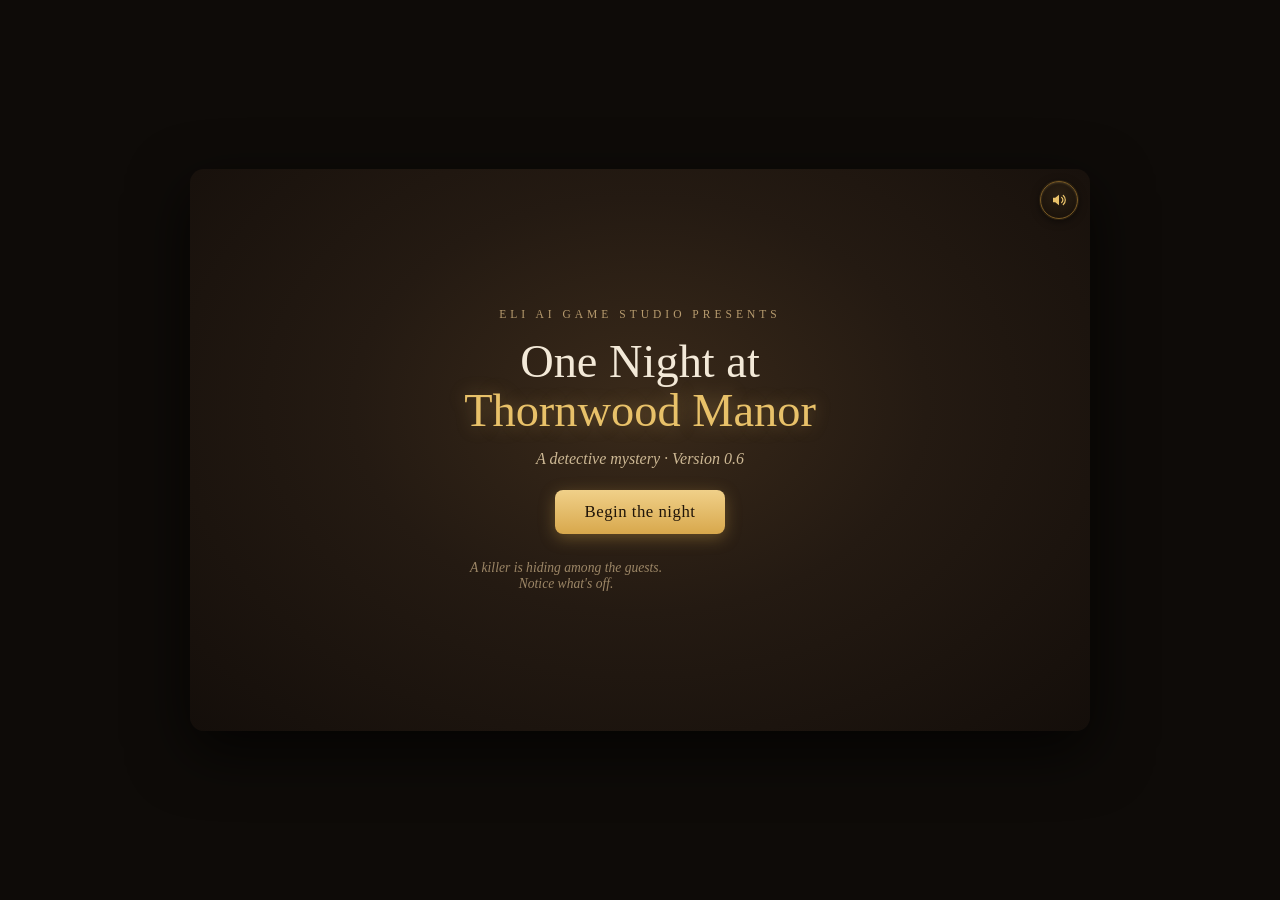
==== commit a56a59a3: "Bonus Mission COMPLETE: Concept Artist unlocked, game -> Version 0.6 Eli directed AI (Canva) to pain" ====
--- a/game/index.html
+++ b/game/index.html
@@ -11,7 +11,7 @@
 <head>
   <meta charset="UTF-8" />
   <meta name="viewport" content="width=device-width, initial-scale=1.0" />
-  <title>One Night at Thornwood Manor — v0.5</title>
+  <title>One Night at Thornwood Manor — v0.6</title>
   <link rel="stylesheet" href="style.css" />
 </head>
 <body>
@@ -36,7 +36,7 @@
       <div class="title-inner">
         <p class="kicker">Eli AI Game Studio presents</p>
         <h1>One Night at<br /><span class="gold">Thornwood Manor</span></h1>
-        <p class="subtitle">A detective mystery &middot; Version&nbsp;0.5</p>
+        <p class="subtitle">A detective mystery &middot; Version&nbsp;0.6</p>
         <button class="btn" id="begin-btn">Begin the night</button>
         <p class="hint">A killer is hiding among the guests. Notice what's off.</p>
       </div>
@@ -162,8 +162,10 @@
       <div class="win-inner">
         <h1 class="gold">The way opens.</h1>
         <p id="win-text"></p>
+        <img class="teaser-art" src="assets/library-statue.png" alt="A marble statue waiting in the dark" />
+        <p class="teaser-caption">Ahead, in the candlelight, a marble statue stands watch&hellip; and something about it is <em>wrong</em>.</p>
         <p class="win-tag">The night has only begun&hellip;</p>
-        <p class="version-note">That's <strong>Version&nbsp;0.5</strong> — sharpened by your own game-designer eye, with the setup for your next room quietly planted.</p>
+        <p class="version-note">That's <strong>Version&nbsp;0.6</strong> — with your first real AI-painted art assets, made by you.</p>
         <button class="btn" id="replay-btn">Play again</button>
       </div>
     </section>
--- a/game/style.css
+++ b/game/style.css
@@ -131,6 +131,36 @@
 /* The old code-painted set is switched off now that the real painting is the
    room. (Kept in the HTML so we can flip back any time.) */
 .scene { display: none; }
+
+/* Eli's AI-painted grandfather clock shown up close in the Examine panel when
+   the detective inspects the clock (Bonus asset #2). */
+.examine-art {
+  display: block;
+  width: 150px;
+  max-width: 60%;
+  margin: 10px auto 4px;
+  border: 1px solid #6b5325;
+  border-radius: 6px;
+  box-shadow: 0 4px 14px rgba(0, 0, 0, 0.6);
+}
+
+/* Eli's AI-painted library statue, teased on the win screen (Bonus asset #4). */
+.teaser-art {
+  display: block;
+  width: 150px;
+  max-width: 45%;
+  margin: 14px auto 6px;
+  border: 1px solid #6b5325;
+  border-radius: 8px;
+  box-shadow: 0 6px 22px rgba(0, 0, 0, 0.7);
+}
+.teaser-caption {
+  max-width: 32ch;
+  margin: 0 auto 6px;
+  font-style: italic;
+  font-size: 0.9rem;
+  color: #c9ac78;
+}
 
 .room-label {
   position: absolute;
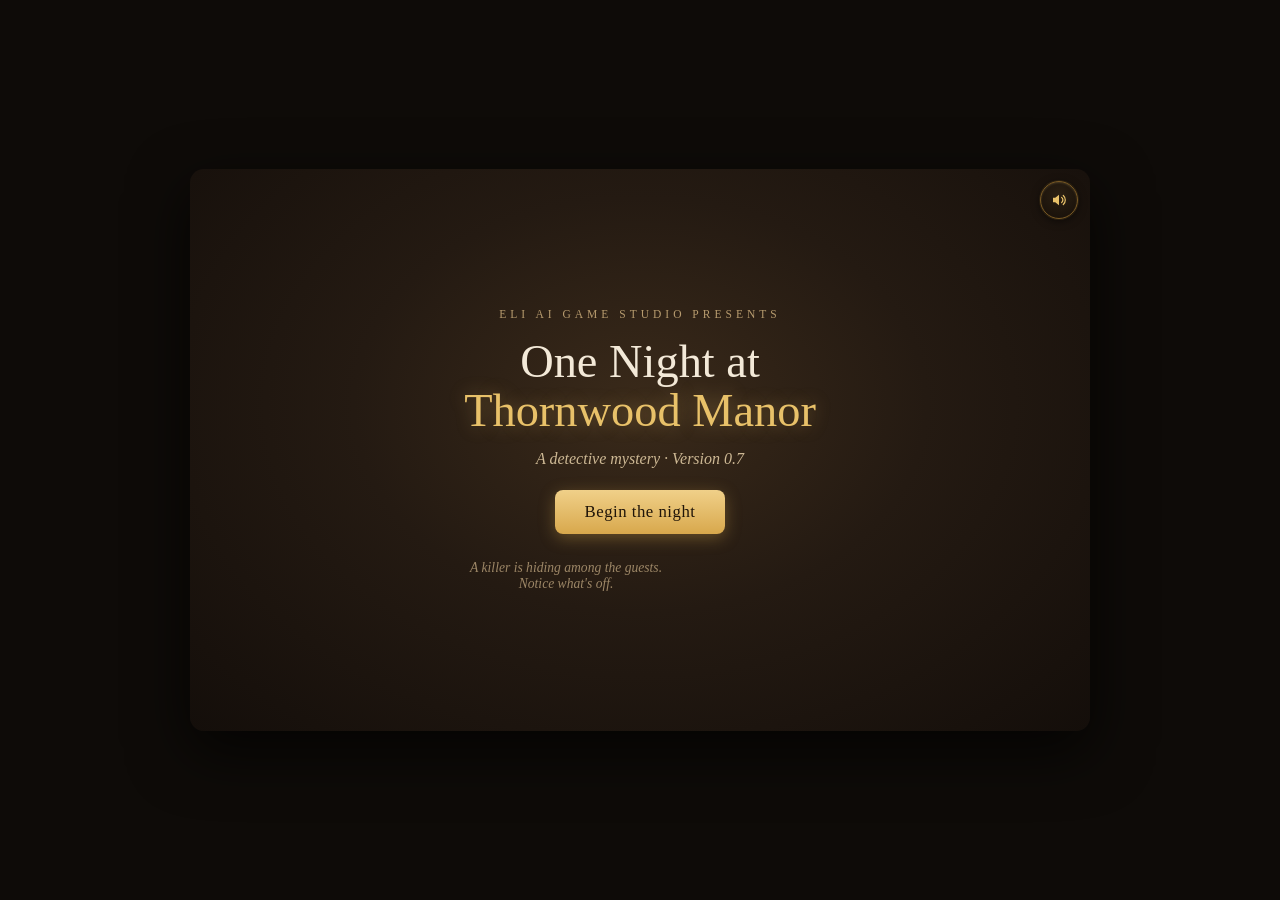
==== commit 3eb03831: "Module 9 COMPLETE: Expert Summoner unlocked, game -> Version 0.7 Eli ran a curated panel of AI speci" ====
--- a/game/index.html
+++ b/game/index.html
@@ -11,7 +11,7 @@
 <head>
   <meta charset="UTF-8" />
   <meta name="viewport" content="width=device-width, initial-scale=1.0" />
-  <title>One Night at Thornwood Manor — v0.6</title>
+  <title>One Night at Thornwood Manor — v0.7</title>
   <link rel="stylesheet" href="style.css" />
 </head>
 <body>
@@ -36,7 +36,7 @@
       <div class="title-inner">
         <p class="kicker">Eli AI Game Studio presents</p>
         <h1>One Night at<br /><span class="gold">Thornwood Manor</span></h1>
-        <p class="subtitle">A detective mystery &middot; Version&nbsp;0.6</p>
+        <p class="subtitle">A detective mystery &middot; Version&nbsp;0.7</p>
         <button class="btn" id="begin-btn">Begin the night</button>
         <p class="hint">A killer is hiding among the guests. Notice what's off.</p>
       </div>
@@ -96,6 +96,11 @@
           <div class="vignette"></div>
         </div>
 
+        <!-- The creeping gloom: grows as the detective notices more clues
+             (Module 9 — "the room reacts"). Sits above the painting, below the
+             clickable hotspots, and ignores clicks. -->
+        <div class="gloom" id="gloom" aria-hidden="true"></div>
+
         <!-- Clickable things in the room. Each has a data-object name.
              The great clock is tucked into a shadowy corner and dimmed
              (class "dim") so it blends in — you have to notice it yourself. -->
@@ -144,6 +149,8 @@
         <div class="examine">
           <h2>Examine</h2>
           <p id="examine-text">You stand in the warm glow of the foyer. Click things to look closely, Detective.</p>
+          <!-- The hidden killer's whisper appears here as you search (Module 9). -->
+          <p id="taunt" class="taunt" aria-live="polite"></p>
           <!-- The brass dial appears here when you click the door. -->
           <div id="dial"></div>
         </div>
@@ -165,7 +172,7 @@
         <img class="teaser-art" src="assets/library-statue.png" alt="A marble statue waiting in the dark" />
         <p class="teaser-caption">Ahead, in the candlelight, a marble statue stands watch&hellip; and something about it is <em>wrong</em>.</p>
         <p class="win-tag">The night has only begun&hellip;</p>
-        <p class="version-note">That's <strong>Version&nbsp;0.6</strong> — with your first real AI-painted art assets, made by you.</p>
+        <p class="version-note">That's <strong>Version&nbsp;0.7</strong> — deeper and darker, built from a team of experts you summoned and curated.</p>
         <button class="btn" id="replay-btn">Play again</button>
       </div>
     </section>
--- a/game/style.css
+++ b/game/style.css
@@ -131,6 +131,32 @@
 /* The old code-painted set is switched off now that the real painting is the
    room. (Kept in the HTML so we can flip back any time.) */
 .scene { display: none; }
+
+/* The creeping gloom (Module 9 — "the room reacts"): a cold shadow that fades
+   in as clues pile up. Opacity is set from JS, capped so the room stays playable. */
+.gloom {
+  position: absolute;
+  inset: 0;
+  z-index: 1;               /* above the painting, below the hotspots (z-index 2) */
+  pointer-events: none;
+  opacity: 0;
+  transition: opacity 1.2s ease;
+  background:
+    radial-gradient(ellipse at 50% 42%, transparent 30%, rgba(10, 14, 34, 0.55) 100%),
+    linear-gradient(rgba(6, 10, 26, 0.28), rgba(3, 5, 16, 0.5));
+}
+
+/* The hidden killer's taunt (Module 9): a cold, ghostly whisper in the panel. */
+.taunt {
+  min-height: 1.2em;
+  margin: 8px 0 0;
+  font-style: italic;
+  color: #9fb4d6;
+  text-shadow: 0 0 8px rgba(120, 150, 210, 0.4);
+  opacity: 0;
+  transition: opacity 0.5s ease;
+}
+.taunt.show { opacity: 1; }
 
 /* Eli's AI-painted grandfather clock shown up close in the Examine panel when
    the detective inspects the clock (Bonus asset #2). */
